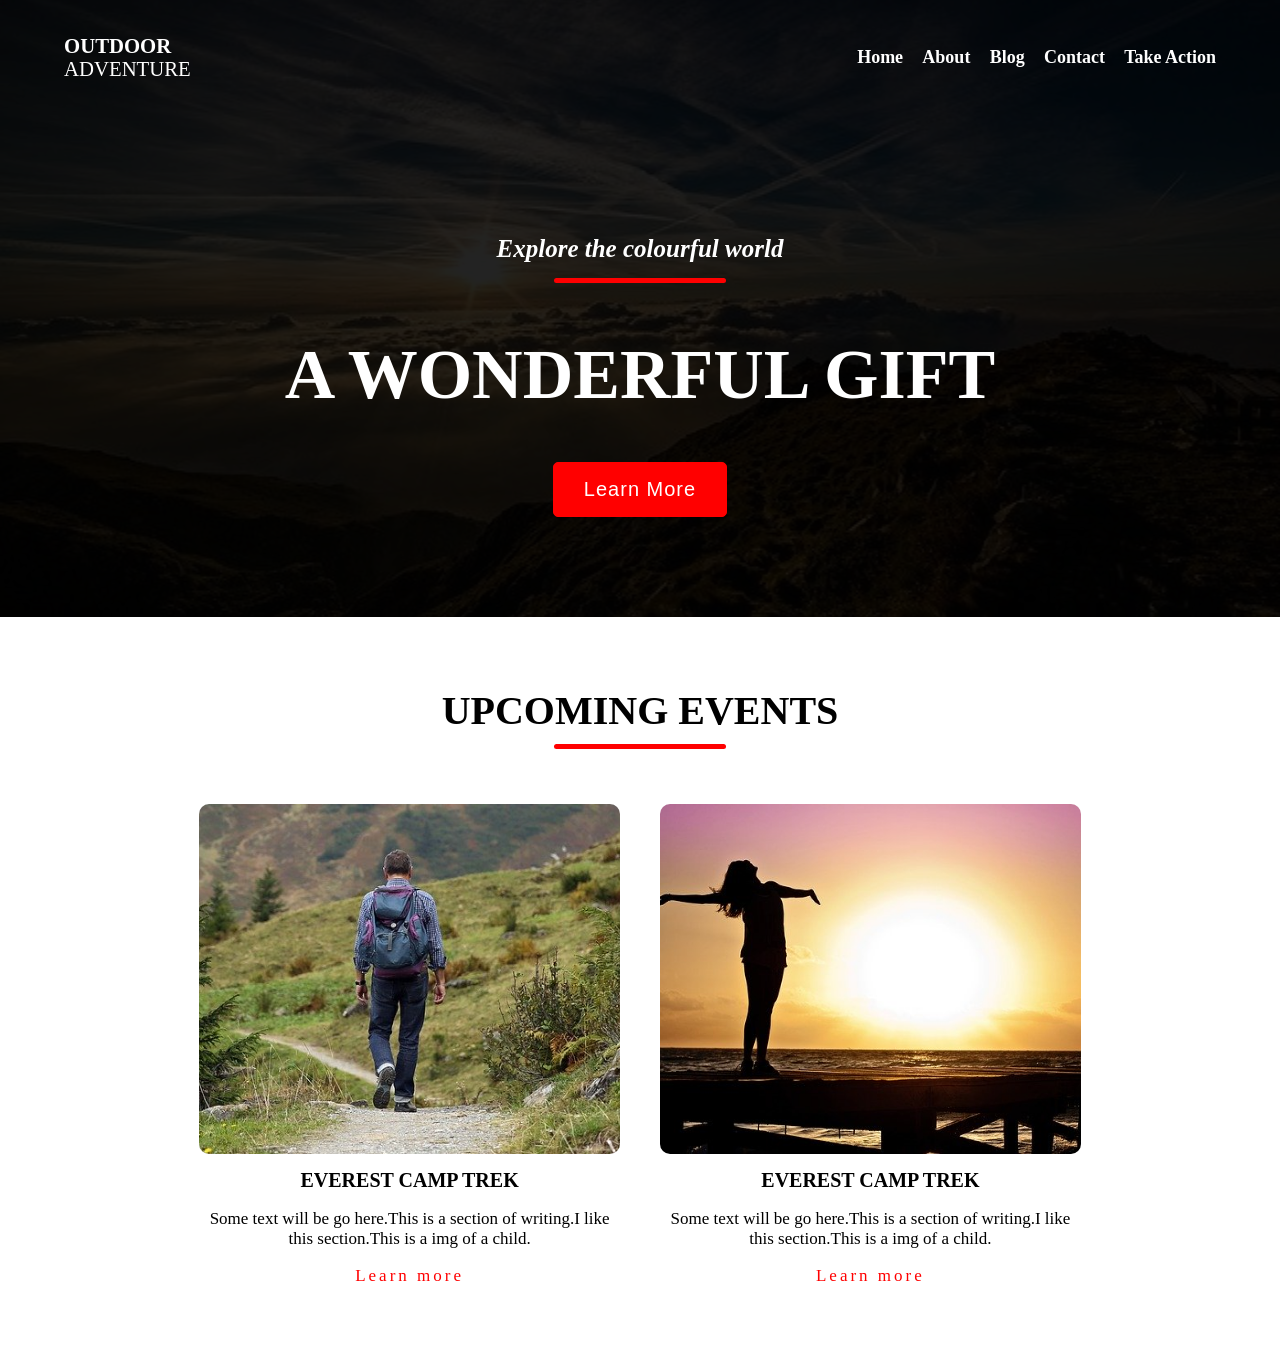
==== index.html @ 14bb8370 "first commit" ====
<!DOCTYPE html>
<html lang="en">
<head>
    <meta charset="UTF-8">
    <meta name="viewport" content="width=device-width, initial-scale=1.0">
    <link rel="stylesheet" href="./css/style.css">
    <title>Adventure world</title>
</head>
<body>
    <header>
       <div class="navbar">
            <div class="logo">
                <a href="index.html"><h5>OUTDOOR <br> <span>ADVENTURE</span></h5></a>
            </div>
            <nav>
                <ul>
                    <li> <a href="index.html">Home</a> </li>
                    <li> <a href="#">about</a> </li>
                    <li> <a href="#">Blog</a> </li>
                    <li> <a href="#">Contact</a> </li>
                    <li> <a href="#">Take Action</a> </li>
                </ul>
            </nav>
       </div>

        <!-- ======= banner section start ===== -->
         <div class="banner">
            <h4>Explore the colourful world </h4>
            <span  class="span"></span>
            <h1>A WONDERFUL GIFT </h1>
            <button>Learn More</button>
         </div>
    </header>

    <!-- ===== upcomming events====== -->
     <section>
        <div class="event-main banner">
            <h3>UPCOMING EVENTS</h3>
             <span class="span"></span>

             <div class="event">
                <div class="event-item">
                    <img src="./images/wanderer.jpg" alt="event">
                    <h5>EVEREST CAMP TREK</h5>
                    <p>Some text will be go here.This is a section of writing.I like this section.This is a img of a child.
                    </p>
                    <a href="#">Learn more</a>
                </div>
                <div class="event-item">
                    <img src="./images/woman.jpg" alt="event">
                    <h5>EVEREST CAMP TREK</h5>
                    <p>Some text will be go here.This is a section of writing.I like this section.This is a img of a child.
                    </p>
                    <a href="#">Learn more</a>
                </div>
             </div>



        </div>
     </section>

    
</body>
</html>
---- css/style.css ----
body{
    margin: 0;
    box-sizing: border-box;
    font-size: 17px;
}

img{
    max-width: 100%;
}


.span{
    height: 5px;
    width: 172px;
    display: inline-block;
    background: red;
    border-radius: 5px;
}

header{
    background-image: url(../images/dawn.jpg);
    background-repeat: no-repeat;
    background-position: center;
    background-size:cover;
    padding: 0 5% 0 5%;
    color: white;
    background-color: rgba(0, 0, 0, 0.863);
    background-blend-mode: multiply;
}

.navbar{
    display: flex;
    justify-content: space-between;
    align-items: center;
}

.logo{}
.logo a{
    color: white;
    text-decoration: none;
    font-size: 25px;
    display: inline-block;
}
.logo a h5{font-weight: 600;}
.logo a h5 span{
    font-weight: 100;
}

nav{}
nav ul{
    margin: 0;
    padding: 0;
    list-style: none;
}
nav ul li{
    display: inline-block;
}
nav ul li a{
    color: white;
    text-decoration: none;
    font-size: 18px;
    font-weight: 600;
    padding: 0 0 0 15px;
    text-transform: capitalize;
}

/* ==== banner section ==== */
.banner{
    text-align: center;
    padding: 50px 0 100px 0px;
}
.banner h4{
    font-size: 25px;
    font-style: italic;
    margin: 70px 0 5px 0;
}


.banner h1{
    font-size: 70px;
}
.banner button{
    background: red;
    border: 1px solid red;
    padding: 15px 30px;
    border-radius: 5px;
    color: white;
    font-size: 20px;
    letter-spacing: 1px;
}


/* === upcomming event ===== */
.event-main{
    padding: 50px 14%;
    text-align: center;
}
.event-main h3{
    font-size: 40px;
    margin: 20px 0 0 0;
}

.event{
    display: flex;
    margin: 30px 0 0 0;
}
.event-item{
    width: 50%;
    margin: 20px;
    /* text-align: center; */
}
.event-item img{
    height: 350px;
    width: 100%;
    object-fit: cover;
    border-radius: 10px;
}
.event-item h5{
    font-size: 20px;
    margin: 10px 0 0 0;
}
.event-item p{}
.event-item a{
    color: red;
    letter-spacing: 3px;
    text-decoration: none;
}
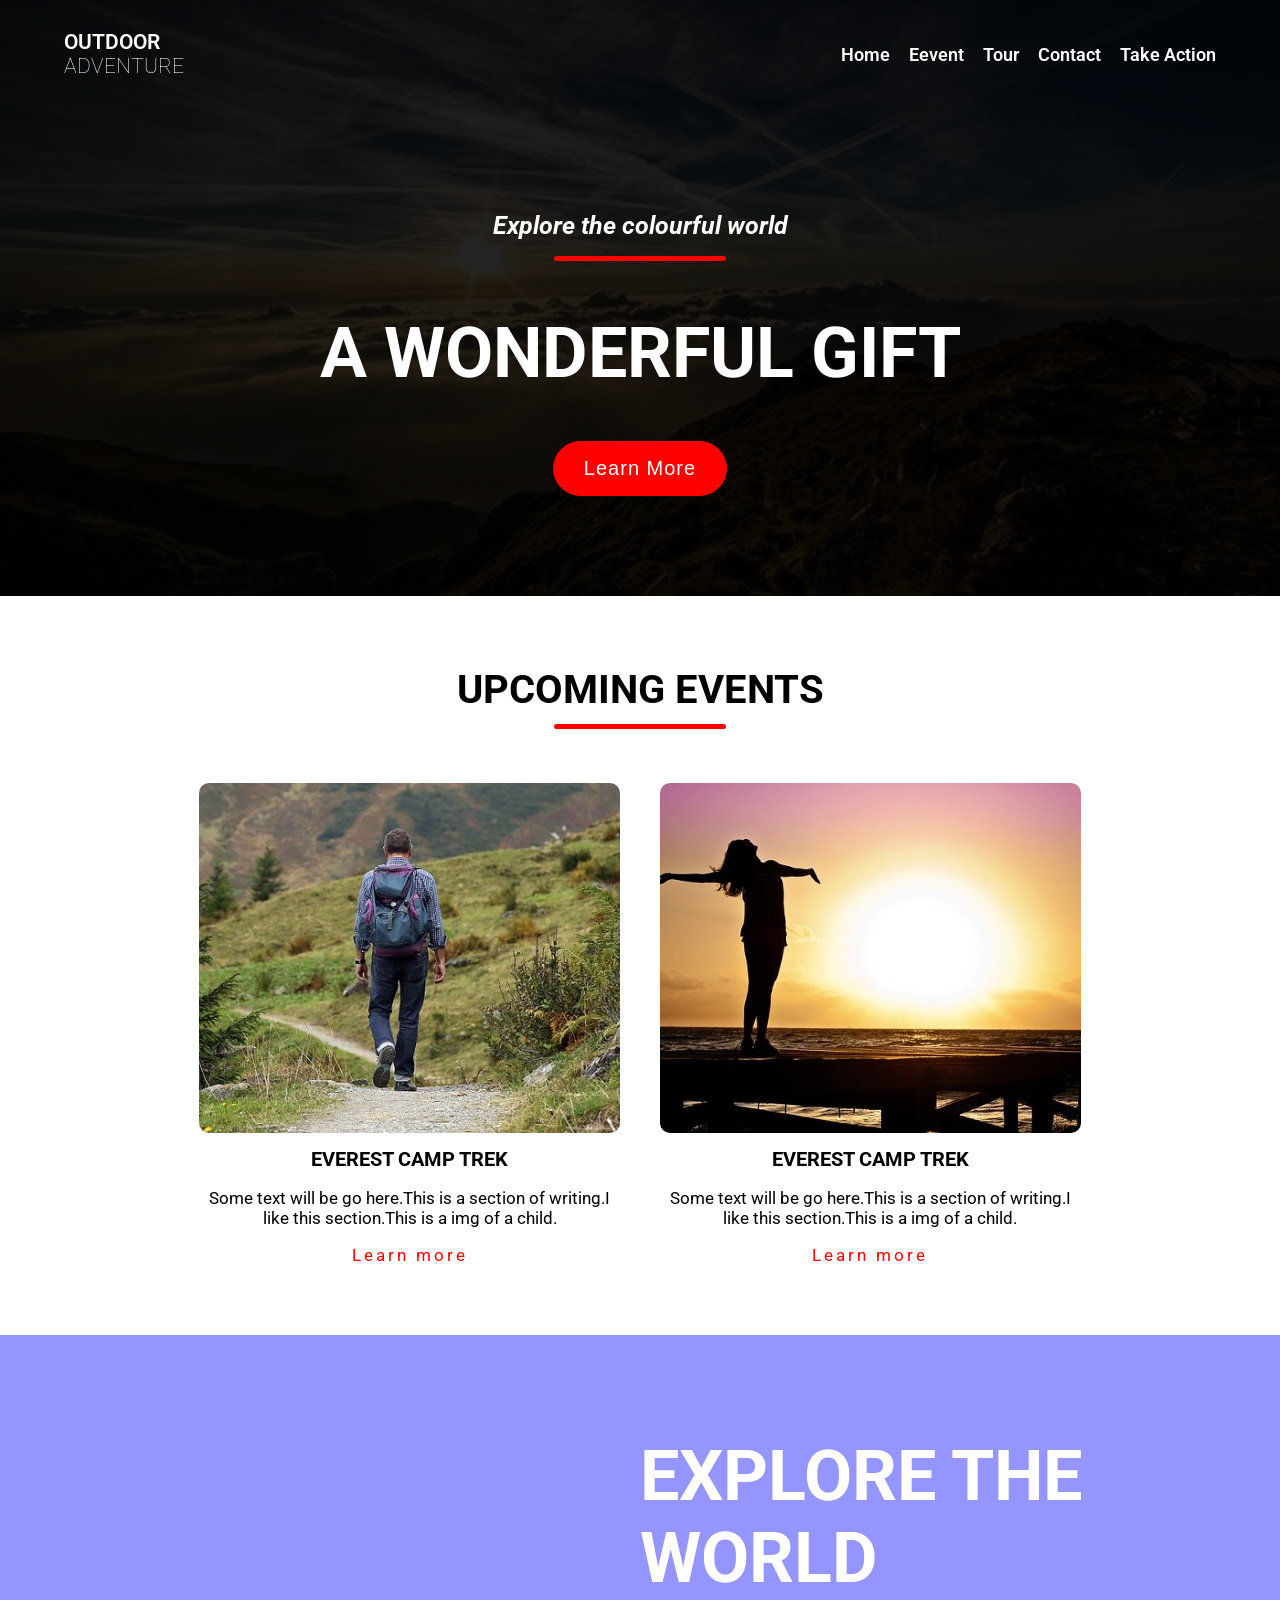
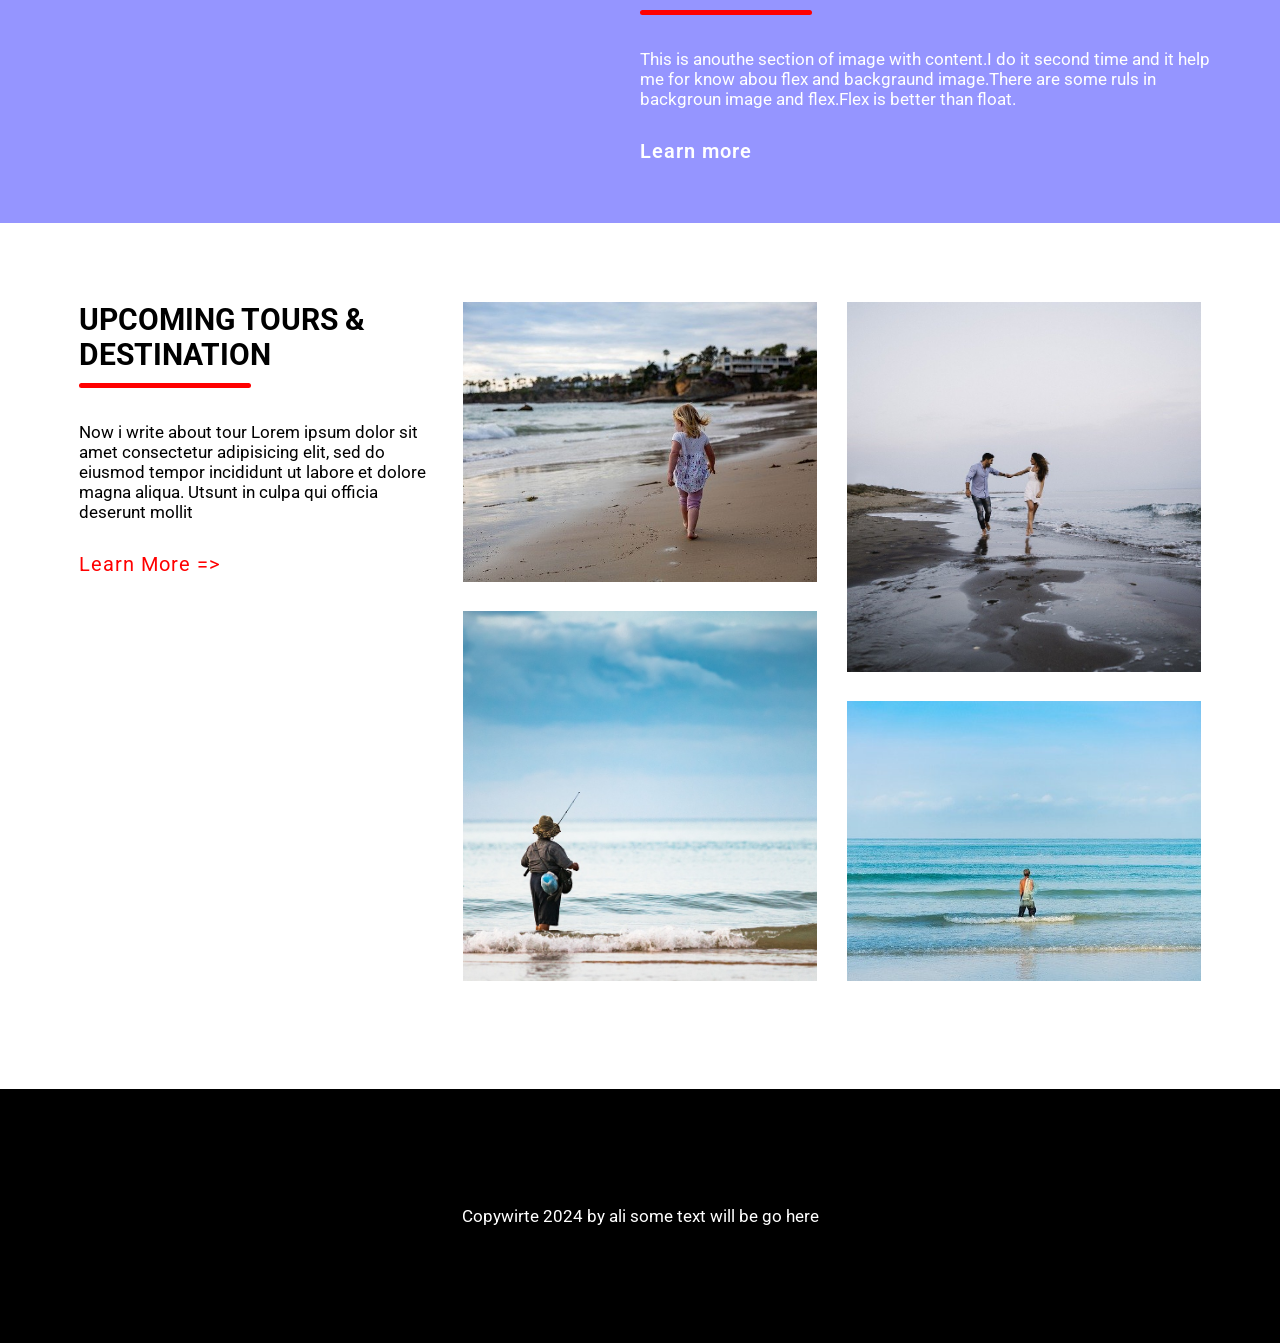
==== commit b359a319: "project done" ====
--- a/index.html
+++ b/index.html
@@ -8,15 +8,15 @@
 </head>
 <body>
     <header>
-       <div class="navbar">
+       <div  class="navbar">
             <div class="logo">
                 <a href="index.html"><h5>OUTDOOR <br> <span>ADVENTURE</span></h5></a>
             </div>
             <nav>
                 <ul>
                     <li> <a href="index.html">Home</a> </li>
-                    <li> <a href="#">about</a> </li>
-                    <li> <a href="#">Blog</a> </li>
+                    <li> <a href="#event">Eevent</a> </li>
+                    <li> <a href="#tour">Tour</a> </li>
                     <li> <a href="#">Contact</a> </li>
                     <li> <a href="#">Take Action</a> </li>
                 </ul>
@@ -33,11 +33,10 @@
     </header>
 
     <!-- ===== upcomming events====== -->
-     <section>
-        <div class="event-main banner">
+     <section id="event">
+        <div  class="event-main banner">
             <h3>UPCOMING EVENTS</h3>
              <span class="span"></span>
-
              <div class="event">
                 <div class="event-item">
                     <img src="./images/wanderer.jpg" alt="event">
@@ -54,12 +53,56 @@
                     <a href="#">Learn more</a>
                 </div>
              </div>
-
-
-
         </div>
      </section>
 
+     <!-- ====== EXPLORE THE WORLD section start ===== -->
+     <section>
+        <div class="explore">
+            <div class="exlopre-item"></div>
+            <div class="exlopre-item">
+                <h1>EXPLORE THE WORLD</h1>
+                <span class="span"></span>
+                <p>This is anouthe section of image with content.I do it second time and it help me for know abou flex and backgraund image.There are some ruls in backgroun image and flex.Flex is better than float.</p>
+                <a href="#">Learn more</a>
+            </div>
+        </div>
+
+     </section>
+
+     <!-- ====== TOURS & DESTINATION ======= -->
+      <section id="tour">
+        <div  class="tour-main">
+            <div class="tour">
+                <div class="tour-item">
+                    <h3>UPCOMING TOURS & DESTINATION</h3>
+                    <div class="span"></div>
+                    <p>Now i write about tour Lorem ipsum dolor sit amet consectetur adipisicing elit, sed do eiusmod tempor incididunt ut labore et dolore magna aliqua. Utsunt in culpa qui officia deserunt mollit
+                    </p>
+                    <a href="#">Learn more =></a>
+                </div>
+                <div class="tour-item">
+                    <img class="img-one" src="./images/child.jpg" alt="kicu dite pari">
+                    <img class="img-two" src="./images/fisherman.jpg" alt="kicu dite pari">
+                </div>
+                <div class="tour-item">
+                    <img class="img-two" src="./images/sea.jpg" alt="kicu dite pari">
+                    <img class="img-one" src="./images/fishermannet.jpg" alt="kicu dite pari">
+                </div>
+            </div>
+        </div>
+      </section>
+
+      <!-- footer -->
+       <footer>
+        <p>Copywirte 2024 by ali some text will be go here</p>
+       </footer>
+
+       <!-- some additonal work -->
+       <button class="bottom-to-top" onclick="topFunction()" id="myBtn" title="Go to top">Top</button>
     
+  <script src="./js/top.js"></script>
+  <script src="./js/navbar.js"></script>
+  
 </body>
 </html>
--- a/css/style.css
+++ b/css/style.css
@@ -1,14 +1,23 @@
+@import url('https://fonts.googleapis.com/css2?family=Roboto:wght@300;400;700;900&display=swap');
+
+html {
+    scroll-behavior: smooth;
+}
+
 body{
     margin: 0;
     box-sizing: border-box;
     font-size: 17px;
+    font-family: "Roboto", sans-serif;
 }
 
 img{
     max-width: 100%;
 }
 
-
+h1{
+    font-size: 70px;
+}
 .span{
     height: 5px;
     width: 172px;
@@ -32,7 +41,21 @@
     display: flex;
     justify-content: space-between;
     align-items: center;
-}
+    position: fixed;
+    left: 5%;
+    right: 5%;
+    background-color: transparent; 
+    transition: background-color 0.3s;
+    z-index: 1000; 
+}
+
+.navbar.scrolled {
+    background-color: rgb(0, 0, 0); 
+    left: 0%;
+    right: 0%;
+    padding: 0px 5%;
+}
+
 
 .logo{}
 .logo a{
@@ -41,7 +64,11 @@
     font-size: 25px;
     display: inline-block;
 }
-.logo a h5{font-weight: 600;}
+.logo a h5{
+    font-weight: 600;
+    margin: 30px 0 30px 0;
+}
+
 .logo a h5 span{
     font-weight: 100;
 }
@@ -68,27 +95,34 @@
 .banner{
     text-align: center;
     padding: 50px 0 100px 0px;
+   
 }
 .banner h4{
     font-size: 25px;
     font-style: italic;
-    margin: 70px 0 5px 0;
+    margin: 161px 0 5px 0;
 }
 
 
 .banner h1{
-    font-size: 70px;
+    
 }
 .banner button{
     background: red;
     border: 1px solid red;
     padding: 15px 30px;
-    border-radius: 5px;
+    border-radius:35px;
     color: white;
     font-size: 20px;
     letter-spacing: 1px;
-}
-
+    transition: all 0.3s linear;
+}
+
+.banner button:hover{
+    background: rgba(255, 0, 0, 0);
+    letter-spacing: 3px;
+   
+}
 
 /* === upcomming event ===== */
 .event-main{
@@ -124,4 +158,105 @@
     color: red;
     letter-spacing: 3px;
     text-decoration: none;
-}+}
+
+/* === EXPLORE THE WORLD section start ==== */
+.explore{
+    background-image: url(../images/father.jpg);
+    background-repeat: no-repeat;
+    background-position: center;
+    background-size:cover;
+    background-attachment:fixed;
+    background-color: rgba(0, 0, 255, 0.416);
+    background-blend-mode: multiply;
+    padding: 60px;
+    color: white;
+    display: flex;
+    justify-content: space-between;
+
+}
+.exlopre-item{
+    width: 50%;
+}
+.exlopre-item h1{
+   
+margin: 40px 0 0px 0px;
+}
+.exlopre-item p{
+    margin: 30px 0 30px 0;
+}
+.exlopre-item a{
+    font-size: 20px;
+    letter-spacing: 1px;
+    font-weight: 600;
+    color: white;
+    text-decoration: none;
+}
+
+/* ==== tour section=== */
+.tour-main{
+    padding: 5%;
+}
+.tour{
+    display: flex;
+    justify-content: space-between;
+}
+.tour-item{
+    width: 33%;
+    /* border: 1px solid; */
+    padding: 15px;
+}
+.tour-item h3{
+    font-size: 30px;
+    margin: 0 0 0px 0;
+}
+.tour-item p{
+    margin: 30px 0 30px 0;
+}
+.tour-item a{
+    text-decoration: none;
+    color: red;
+    letter-spacing: 1px;
+    font-size: 20px;
+    text-transform: capitalize;
+}
+.tour-item img{}
+.img-one{
+    height: 280px;
+    object-fit: cover;
+    margin: 0 0 25px 0;
+}
+.img-two{
+    height: 370px;
+    object-fit: cover;
+    margin: 0 0 25px 0;
+}
+
+/* footer */
+footer{
+    background-color: black;
+    color: white;
+    padding: 100px;
+    text-align: center;
+}
+
+/* additional work */
+.bottom-to-top {
+    display: none;
+    position: fixed;
+    bottom: 30px;
+    right: 30px;
+    z-index: 99;
+    font-size: 18px;
+    border: none;
+    outline: none;
+    background-color: red;
+    color: white;
+    cursor: pointer;
+    padding: 15px;
+    border-radius: 4px;
+  }
+  
+  .bottom-to-top:hover {
+    background-color: #555555dc;
+  }
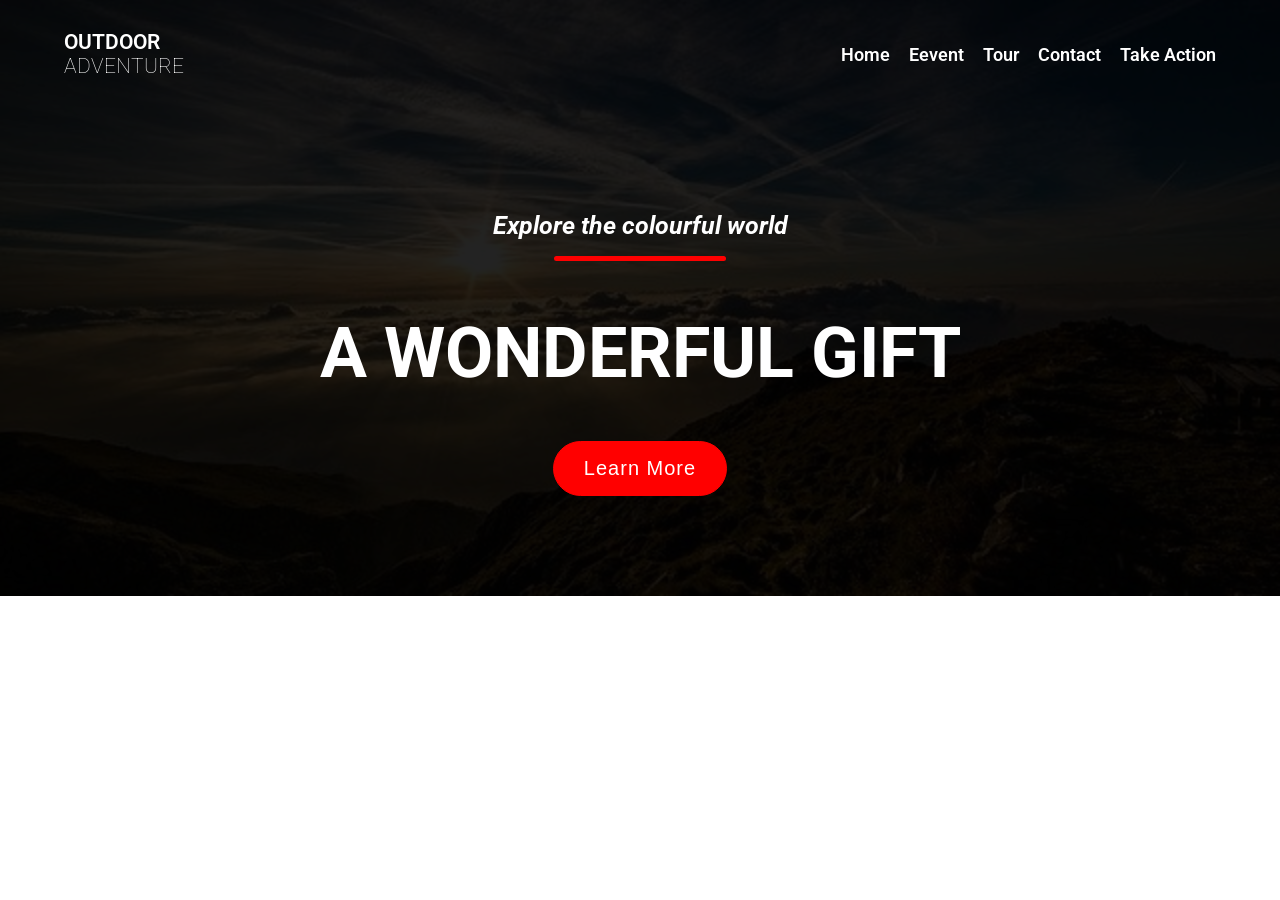
==== commit 782b1961: "responsive" ====
--- a/index.html
+++ b/index.html
@@ -17,7 +17,7 @@
                     <li> <a href="index.html">Home</a> </li>
                     <li> <a href="#event">Eevent</a> </li>
                     <li> <a href="#tour">Tour</a> </li>
-                    <li> <a href="#">Contact</a> </li>
+                    <li> <a href="constact.html">Contact</a> </li>
                     <li> <a href="#">Take Action</a> </li>
                 </ul>
             </nav>
@@ -33,7 +33,7 @@
     </header>
 
     <!-- ===== upcomming events====== -->
-     <section id="event">
+    <!-- <section id="event">
         <div  class="event-main banner">
             <h3>UPCOMING EVENTS</h3>
              <span class="span"></span>
@@ -54,10 +54,10 @@
                 </div>
              </div>
         </div>
-     </section>
+    </section> -->
 
      <!-- ====== EXPLORE THE WORLD section start ===== -->
-     <section>
+    <!-- <section>
         <div class="explore">
             <div class="exlopre-item"></div>
             <div class="exlopre-item">
@@ -68,10 +68,10 @@
             </div>
         </div>
 
-     </section>
+    </section> -->
 
      <!-- ====== TOURS & DESTINATION ======= -->
-      <section id="tour">
+    <!-- <section id="tour">
         <div  class="tour-main">
             <div class="tour">
                 <div class="tour-item">
@@ -91,15 +91,15 @@
                 </div>
             </div>
         </div>
-      </section>
+    </section> -->
 
       <!-- footer -->
-       <footer>
+    <!-- <footer>
         <p>Copywirte 2024 by ali some text will be go here</p>
-       </footer>
+    </footer> -->
 
-       <!-- some additonal work -->
-       <button class="bottom-to-top" onclick="topFunction()" id="myBtn" title="Go to top">Top</button>
+    <!-- some additonal work -->
+    <button class="bottom-to-top" onclick="topFunction()" id="myBtn" title="Go to top">Top</button>
     
   <script src="./js/top.js"></script>
   <script src="./js/navbar.js"></script>
--- a/css/style.css
+++ b/css/style.css
@@ -18,6 +18,7 @@
 h1{
     font-size: 70px;
 }
+
 .span{
     height: 5px;
     width: 172px;
@@ -259,4 +260,138 @@
   
   .bottom-to-top:hover {
     background-color: #555555dc;
-  }+  }
+
+
+  /* ====== media queries ====== */
+  /* mobile device */
+@media only screen and (max-width:668px){
+    h1{
+        font-size: 35px;
+    }   
+    .span{
+        height: 3px;
+        width: 140px;
+    }
+
+    .navbar{
+        display: block;
+    }
+    .logo a{
+        font-size: 18px;
+        display: block;
+        text-align: center;
+    }
+    .logo a h5{
+        margin: 15px 0 20px 0;
+    }
+    nav ul{
+        text-align: center;
+    }
+    nav ul li a{
+        font-size: 16px;
+        font-weight: 500;
+        padding: 0 5px 0 5px;
+    }
+
+    /* ==== banner section ==== */
+    .banner{
+        padding: 1px 0 60px 0px;
+    
+    }
+    .banner h4{
+        font-size: 17px;
+        margin: 161px 0 5px 0;
+    }
+    .banner button{
+        padding: 8px 24px;
+        font-size: 18px;
+    }
+}
+
+/* ======= landscape mobile, tab device ======= */
+@media only screen and (min-width:669px) and (max-width:768px){
+    h1{
+        font-size: 40px;
+    }   
+    .span{
+        height: 4px;
+        width: 150px;
+    }
+
+    .navbar{
+        display: block;
+    }
+
+    .logo a{
+        font-size: 19px;
+        display: block;
+        text-align: center;
+    }
+    .logo a h5{
+        margin: 20px 0 20px 0;
+    }
+    nav ul{
+        text-align: center;
+    }
+    nav ul li a{
+        font-size: 17px;
+        font-weight: 500;
+        padding: 0 5px 0 5px;
+    }
+
+    /* ==== banner section ==== */
+    .banner{
+        padding: 1px 0 60px 0px;
+    
+    }
+    .banner h4{
+        font-size: 18px;
+        margin: 161px 0 5px 0;
+    }
+    .banner button{
+        padding: 10px 24px;
+        font-size: 18px;
+    }
+   
+}
+
+/* ===== tab landscape, large tab, tv er moto choto mnitor / small monito */
+@media only screen and (min-width:769px) and (max-width:992px) {
+    h1{
+        font-size: 50px;
+    }   
+    .span{
+        height: 4px;
+        width: 150px;
+    }
+
+
+     /* ==== banner section ==== */
+    .banner h4{
+        font-size: 20px;
+        margin: 161px 0 5px 0;
+    }
+    .banner button{
+        padding: 12px 26px;
+        font-size: 20px;
+    }
+     
+}
+
+/* ===== samall monitor / small laptop ====== */
+@media only screen and (min-width:993px) and (max-width:1024px) {
+    h1{
+        font-size: 60px;
+    } 
+    
+}
+
+/* ===== large laptop and normal monitor (default desing bese on client requiremnts) ===== */
+/* @media only screen and (min-width:1025px) and (max-width:1440px) {
+    .navbar{
+        background-color:red;
+    } 
+} */
+
+/* ===== 1441px ==> large monitor (default desing) ===== */
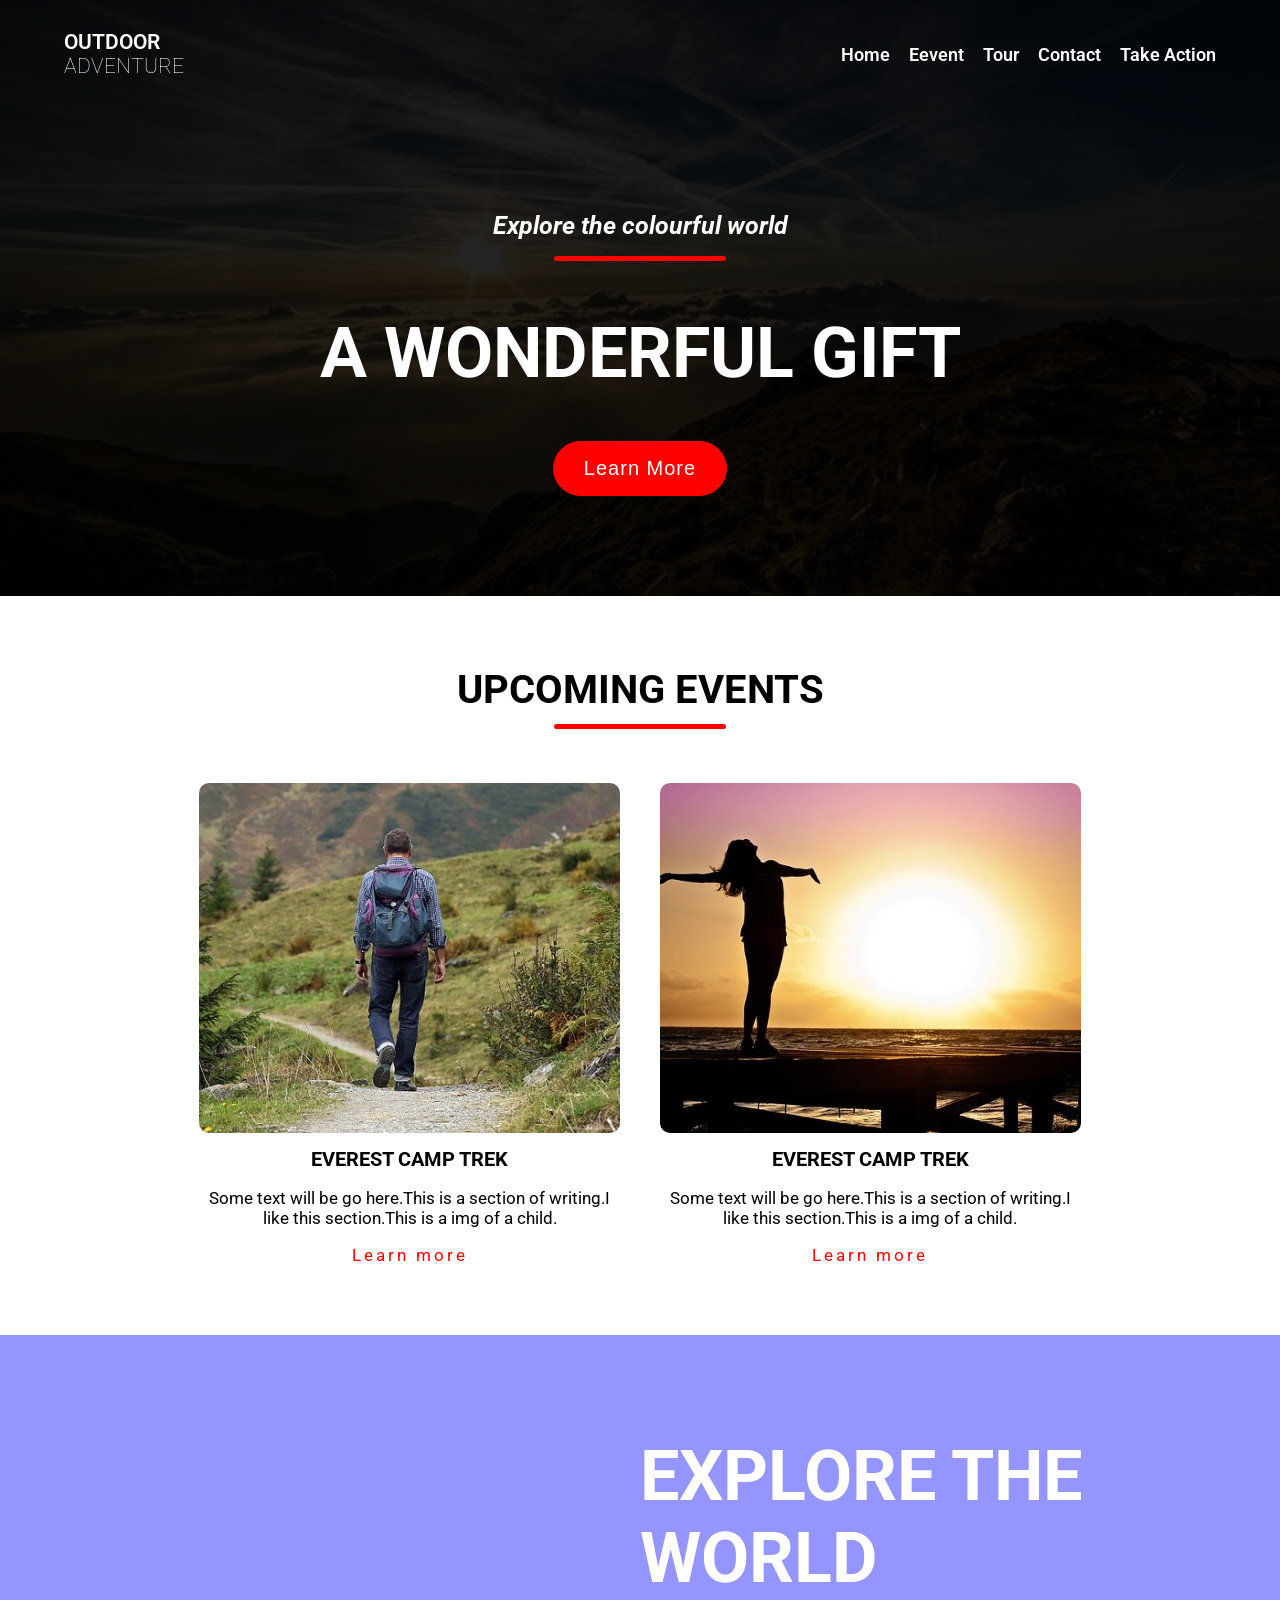
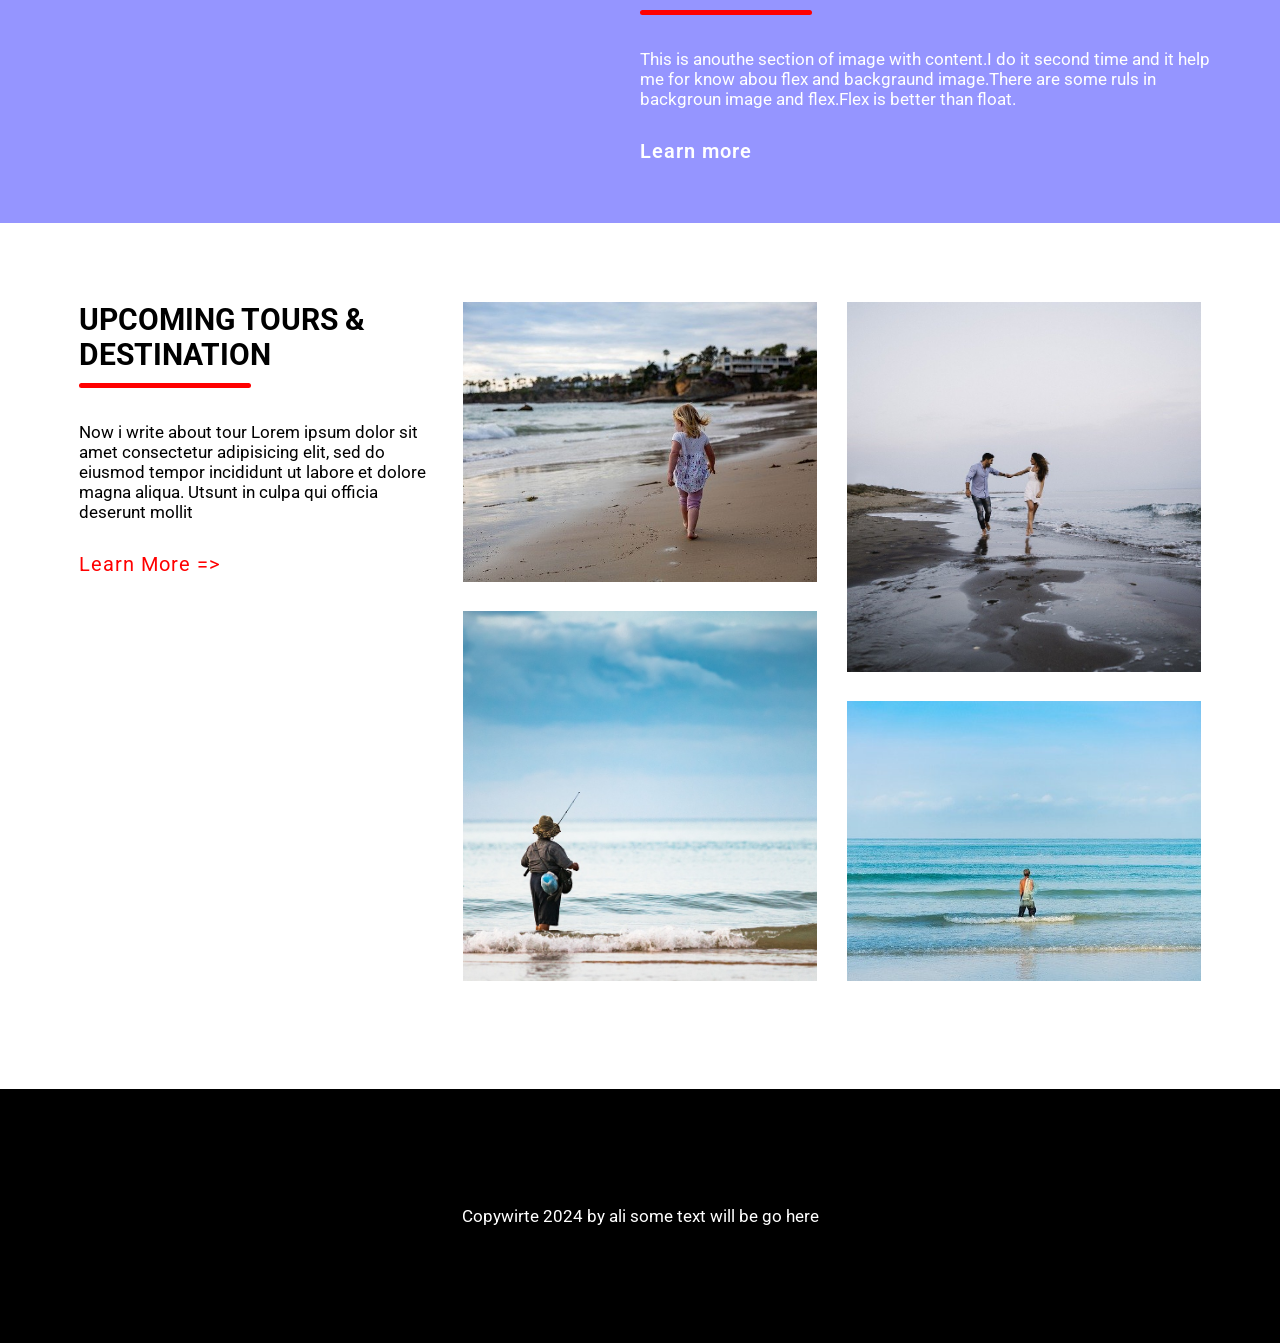
==== commit 091beff5: "responsive done" ====
--- a/index.html
+++ b/index.html
@@ -4,11 +4,13 @@
     <meta charset="UTF-8">
     <meta name="viewport" content="width=device-width, initial-scale=1.0">
     <link rel="stylesheet" href="./css/style.css">
+    <link rel="stylesheet" href="./css/home.media.css">
+
     <title>Adventure world</title>
 </head>
 <body>
     <header>
-       <div  class="navbar">
+       <div class="navbar">
             <div class="logo">
                 <a href="index.html"><h5>OUTDOOR <br> <span>ADVENTURE</span></h5></a>
             </div>
@@ -33,7 +35,7 @@
     </header>
 
     <!-- ===== upcomming events====== -->
-    <!-- <section id="event">
+    <section id="event">
         <div  class="event-main banner">
             <h3>UPCOMING EVENTS</h3>
              <span class="span"></span>
@@ -54,10 +56,10 @@
                 </div>
              </div>
         </div>
-    </section> -->
+    </section> 
 
      <!-- ====== EXPLORE THE WORLD section start ===== -->
-    <!-- <section>
+    <section>
         <div class="explore">
             <div class="exlopre-item"></div>
             <div class="exlopre-item">
@@ -67,11 +69,10 @@
                 <a href="#">Learn more</a>
             </div>
         </div>
-
-    </section> -->
+    </section>
 
      <!-- ====== TOURS & DESTINATION ======= -->
-    <!-- <section id="tour">
+    <section id="tour">
         <div  class="tour-main">
             <div class="tour">
                 <div class="tour-item">
@@ -81,22 +82,22 @@
                     </p>
                     <a href="#">Learn more =></a>
                 </div>
-                <div class="tour-item">
+                <div class="tour-item mobile-special">
                     <img class="img-one" src="./images/child.jpg" alt="kicu dite pari">
                     <img class="img-two" src="./images/fisherman.jpg" alt="kicu dite pari">
                 </div>
-                <div class="tour-item">
+                <div class="tour-item mobile-special">
                     <img class="img-two" src="./images/sea.jpg" alt="kicu dite pari">
                     <img class="img-one" src="./images/fishermannet.jpg" alt="kicu dite pari">
                 </div>
             </div>
         </div>
-    </section> -->
+    </section>
 
       <!-- footer -->
-    <!-- <footer>
+    <footer>
         <p>Copywirte 2024 by ali some text will be go here</p>
-    </footer> -->
+    </footer>
 
     <!-- some additonal work -->
     <button class="bottom-to-top" onclick="topFunction()" id="myBtn" title="Go to top">Top</button>
--- a/css/style.css
+++ b/css/style.css
@@ -1,3 +1,10 @@
+/*
+* Prefixed by https://autoprefixer.github.io
+* PostCSS: v8.4.14,
+* Autoprefixer: v10.4.7
+* Browsers: last 4 version
+*/
+
 @import url('https://fonts.googleapis.com/css2?family=Roboto:wght@300;400;700;900&display=swap');
 
 html {
@@ -6,7 +13,8 @@
 
 body{
     margin: 0;
-    box-sizing: border-box;
+    -webkit-box-sizing: border-box;
+            box-sizing: border-box;
     font-size: 17px;
     font-family: "Roboto", sans-serif;
 }
@@ -39,13 +47,21 @@
 }
 
 .navbar{
-    display: flex;
-    justify-content: space-between;
-    align-items: center;
+    display: -webkit-box;
+    display: -ms-flexbox;
+    display: flex;
+    -webkit-box-pack: justify;
+        -ms-flex-pack: justify;
+            justify-content: space-between;
+    -webkit-box-align: center;
+        -ms-flex-align: center;
+            align-items: center;
     position: fixed;
     left: 5%;
     right: 5%;
     background-color: transparent; 
+    -webkit-transition: background-color 0.3s; 
+    -o-transition: background-color 0.3s; 
     transition: background-color 0.3s;
     z-index: 1000; 
 }
@@ -57,8 +73,6 @@
     padding: 0px 5%;
 }
 
-
-.logo{}
 .logo a{
     color: white;
     text-decoration: none;
@@ -74,7 +88,6 @@
     font-weight: 100;
 }
 
-nav{}
 nav ul{
     margin: 0;
     padding: 0;
@@ -104,10 +117,6 @@
     margin: 161px 0 5px 0;
 }
 
-
-.banner h1{
-    
-}
 .banner button{
     background: red;
     border: 1px solid red;
@@ -116,6 +125,8 @@
     color: white;
     font-size: 20px;
     letter-spacing: 1px;
+    -webkit-transition: all 0.3s linear;
+    -o-transition: all 0.3s linear;
     transition: all 0.3s linear;
 }
 
@@ -136,6 +147,8 @@
 }
 
 .event{
+    display: -webkit-box;
+    display: -ms-flexbox;
     display: flex;
     margin: 30px 0 0 0;
 }
@@ -147,14 +160,15 @@
 .event-item img{
     height: 350px;
     width: 100%;
-    object-fit: cover;
+    -o-object-fit: cover;
+       object-fit: cover;
     border-radius: 10px;
 }
 .event-item h5{
     font-size: 20px;
     margin: 10px 0 0 0;
 }
-.event-item p{}
+
 .event-item a{
     color: red;
     letter-spacing: 3px;
@@ -172,8 +186,12 @@
     background-blend-mode: multiply;
     padding: 60px;
     color: white;
-    display: flex;
-    justify-content: space-between;
+    display: -webkit-box;
+    display: -ms-flexbox;
+    display: flex;
+    -webkit-box-pack: justify;
+        -ms-flex-pack: justify;
+            justify-content: space-between;
 
 }
 .exlopre-item{
@@ -199,8 +217,12 @@
     padding: 5%;
 }
 .tour{
-    display: flex;
-    justify-content: space-between;
+    display: -webkit-box;
+    display: -ms-flexbox;
+    display: flex;
+    -webkit-box-pack: justify;
+        -ms-flex-pack: justify;
+            justify-content: space-between;
 }
 .tour-item{
     width: 33%;
@@ -221,15 +243,17 @@
     font-size: 20px;
     text-transform: capitalize;
 }
-.tour-item img{}
+
 .img-one{
     height: 280px;
-    object-fit: cover;
+    -o-object-fit: cover;
+       object-fit: cover;
     margin: 0 0 25px 0;
 }
 .img-two{
     height: 370px;
-    object-fit: cover;
+    -o-object-fit: cover;
+       object-fit: cover;
     margin: 0 0 25px 0;
 }
 
@@ -261,137 +285,3 @@
   .bottom-to-top:hover {
     background-color: #555555dc;
   }
-
-
-  /* ====== media queries ====== */
-  /* mobile device */
-@media only screen and (max-width:668px){
-    h1{
-        font-size: 35px;
-    }   
-    .span{
-        height: 3px;
-        width: 140px;
-    }
-
-    .navbar{
-        display: block;
-    }
-    .logo a{
-        font-size: 18px;
-        display: block;
-        text-align: center;
-    }
-    .logo a h5{
-        margin: 15px 0 20px 0;
-    }
-    nav ul{
-        text-align: center;
-    }
-    nav ul li a{
-        font-size: 16px;
-        font-weight: 500;
-        padding: 0 5px 0 5px;
-    }
-
-    /* ==== banner section ==== */
-    .banner{
-        padding: 1px 0 60px 0px;
-    
-    }
-    .banner h4{
-        font-size: 17px;
-        margin: 161px 0 5px 0;
-    }
-    .banner button{
-        padding: 8px 24px;
-        font-size: 18px;
-    }
-}
-
-/* ======= landscape mobile, tab device ======= */
-@media only screen and (min-width:669px) and (max-width:768px){
-    h1{
-        font-size: 40px;
-    }   
-    .span{
-        height: 4px;
-        width: 150px;
-    }
-
-    .navbar{
-        display: block;
-    }
-
-    .logo a{
-        font-size: 19px;
-        display: block;
-        text-align: center;
-    }
-    .logo a h5{
-        margin: 20px 0 20px 0;
-    }
-    nav ul{
-        text-align: center;
-    }
-    nav ul li a{
-        font-size: 17px;
-        font-weight: 500;
-        padding: 0 5px 0 5px;
-    }
-
-    /* ==== banner section ==== */
-    .banner{
-        padding: 1px 0 60px 0px;
-    
-    }
-    .banner h4{
-        font-size: 18px;
-        margin: 161px 0 5px 0;
-    }
-    .banner button{
-        padding: 10px 24px;
-        font-size: 18px;
-    }
-   
-}
-
-/* ===== tab landscape, large tab, tv er moto choto mnitor / small monito */
-@media only screen and (min-width:769px) and (max-width:992px) {
-    h1{
-        font-size: 50px;
-    }   
-    .span{
-        height: 4px;
-        width: 150px;
-    }
-
-
-     /* ==== banner section ==== */
-    .banner h4{
-        font-size: 20px;
-        margin: 161px 0 5px 0;
-    }
-    .banner button{
-        padding: 12px 26px;
-        font-size: 20px;
-    }
-     
-}
-
-/* ===== samall monitor / small laptop ====== */
-@media only screen and (min-width:993px) and (max-width:1024px) {
-    h1{
-        font-size: 60px;
-    } 
-    
-}
-
-/* ===== large laptop and normal monitor (default desing bese on client requiremnts) ===== */
-/* @media only screen and (min-width:1025px) and (max-width:1440px) {
-    .navbar{
-        background-color:red;
-    } 
-} */
-
-/* ===== 1441px ==> large monitor (default desing) ===== */
--- a/css/home.media.css
+++ b/css/home.media.css
@@ -0,0 +1,373 @@
+/* ====== media queries ====== */
+  /* mobile device */
+  @media only screen and (max-width:668px){
+    h1{
+        font-size: 35px;
+    }   
+    .span{
+        height: 3px;
+        width: 140px;
+    }
+
+    .navbar{
+        display: block;
+    }
+    .logo a{
+        font-size: 18px;
+        display: block;
+        text-align: center;
+    }
+    .logo a h5{
+        margin: 15px 0 20px 0;
+    }
+    nav ul{
+        text-align: center;
+    }
+    nav ul li a{
+        font-size: 16px;
+        font-weight: 500;
+        padding: 0 5px 0 5px;
+    }
+
+    /* ==== banner section ==== */
+    .banner{
+        padding: 1px 0 60px 0px;
+    
+    }
+    .banner h4{
+        font-size: 17px;
+        margin: 161px 0 5px 0;
+    }
+    .banner button{
+        padding: 8px 24px;
+        font-size: 18px;
+    }
+
+    /* === upcomming event ===== */
+    .event-main{
+        padding: 20px 2%;
+    }
+    .event-main h3{
+        font-size: 20px;
+        margin: 10px 0 0 0;
+    }
+
+    .event{
+        display: block;
+        margin: 10px 0 0 0;
+    }
+    .event-item{
+        width: 100%;
+        margin: 15px auto;
+    }
+    .event-item img{
+        height: 220px;
+    }
+    .event-item h5{
+        font-size: 18px;
+    }
+
+    /* === EXPLORE THE WORLD section start ==== */
+    .explore{
+        padding: 10px;
+        display: block;
+
+    }
+    .exlopre-item{
+        width: 100%;
+    }
+    .exlopre-item h1{
+        margin: 20px 0 0px 0px;
+    }
+    .exlopre-item p{
+        margin: 20px 0 20px 0;
+    }
+    .exlopre-item a{
+        font-size: 18px;
+        font-weight: 500;
+    }
+    
+    /* ==== tour section=== */
+    .tour-main{
+        padding: 4%;
+    }
+    .tour{
+        display: block;
+        -webkit-box-pack: justify;
+            -ms-flex-pack: justify;
+                justify-content: space-between;
+    }
+    .tour-item{
+        width: 100%;
+        padding: 0px 0 12px 0;
+       
+    }
+    .mobile-special{
+        display: -ms-grid;
+        display: grid;
+        -ms-grid-columns: 1fr 12px 1fr;
+        grid-template-columns: repeat(2,1fr);
+        grid-gap: 12px;
+    }
+
+    .tour-item h3{
+        font-size: 20px;
+        margin: 20px 0 0px 0;
+    }
+    .tour-item p{
+        margin: 20px 0 20px 0;
+    }
+    .tour-item a{
+        font-size: 18px;
+        margin: 0 0 20px 0;
+        display: inline-block;
+    }
+    .tour-item img{
+        margin: 0;
+    }
+    .img-one{
+        height: 150px;
+        margin: 0 auto;
+    }
+    .img-two{
+        height: 150px;
+        margin: 0 auto;
+    }
+
+
+    
+    /* ======= footer ======== */
+    footer{
+        padding: 10px;
+    }
+
+}
+
+/* ======= landscape mobile, tab device ======= */
+@media only screen and (min-width:669px) and (max-width:768px){
+    h1{
+        font-size: 40px;
+    }   
+    .span{
+        height: 4px;
+        width: 150px;
+    }
+
+    .navbar{
+        display: block;
+    }
+
+    .logo a{
+        font-size: 19px;
+        display: block;
+        text-align: center;
+    }
+    .logo a h5{
+        margin: 20px 0 20px 0;
+    }
+    nav ul{
+        text-align: center;
+    }
+    nav ul li a{
+        font-size: 17px;
+        font-weight: 500;
+        padding: 0 5px 0 5px;
+    }
+
+    /* ==== banner section ==== */
+    .banner{
+        padding: 1px 0 60px 0px;
+    
+    }
+    .banner h4{
+        font-size: 18px;
+        margin: 161px 0 5px 0;
+    }
+    .banner button{
+        padding: 10px 24px;
+        font-size: 18px;
+    }
+
+     /* === upcomming event ===== */
+     .event-main{
+        padding: 40px 5%;
+    }
+    .event-main h3{
+        font-size: 25px;
+        margin: 15px 0 0 0;
+    }
+
+    .event{
+        display: block;
+        margin: 20px 0 0 0;
+    }
+    .event-item{
+        width: 100%;
+        margin: 25px auto;
+    }
+    .event-item img{
+        height: 300px;
+    }
+    .event-item h5{
+        font-size: 20px;
+    }
+
+    /* === EXPLORE THE WORLD section start ==== */
+    .explore{
+        padding: 30px;
+        display: block;
+
+    }
+    .exlopre-item{
+        width: 100%;
+    }
+    .exlopre-item h1{
+        margin: 30px 0 30px 0px;
+    }
+    .exlopre-item p{
+        margin: 20px 0 20px 0;
+    }
+    .exlopre-item a{
+        font-size: 18px;
+        font-weight: 500;
+    }
+   
+    
+    /* ==== tour section=== */
+    .tour-main{
+        padding: 5%;
+    }
+    .tour{
+        display: block;
+    }
+    .tour-item{
+        width: 100%;
+        padding: 0px 0 20px 0;
+       
+    }
+    .mobile-special{
+        display: -ms-grid;
+        display: grid;
+        -ms-grid-columns: 1fr 20px 1fr;
+        grid-template-columns: repeat(2,1fr);
+        grid-gap: 20px;
+    }
+
+    .tour-item h3{
+        font-size: 25px;
+        margin: 25px 0 0px 0;
+    }
+   
+    
+   
+    .img-one{
+        height: 250px;
+        width: 100%;
+        margin: 0 auto;
+    }
+    .img-two{
+        height: 250px;
+        width: 100%;
+        margin: 0 auto;
+    }
+
+    /* footer */
+    footer{
+        padding: 50px 10px;
+    }
+}
+
+/* ===== tab landscape, large tab, tv er moto choto mnitor / small monito */
+@media only screen and (min-width:769px) and (max-width:992px) {
+    h1{
+        font-size: 50px;
+    }   
+    .span{
+        height: 4px;
+        width: 150px;
+    }
+
+
+     /* ==== banner section ==== */
+    .banner h4{
+        font-size: 20px;
+        margin: 161px 0 5px 0;
+    }
+    .banner button{
+        padding: 12px 26px;
+        font-size: 20px;
+    }
+     
+    /* === upcomming event ===== */
+    .event-main{
+        padding: 40px 5%;
+        
+    }
+    .event-main h3{
+        font-size: 30px;
+    }
+    
+    .event-item img{
+        height: 320px;
+    }
+
+    /* === EXPLORE THE WORLD section start ==== */
+    .explore{
+        padding: 40px;
+    }
+   
+    .exlopre-item h1{
+        margin: 20px 0 0px 0px;
+    }
+
+     
+    /* ==== tour section=== */
+    .tour-main{
+        padding: 5%;
+    }
+   
+    .tour-item{
+        width: 100%;
+        padding: 0 10px 0  10px;
+       
+    }
+    .mobile-special{
+        display: -ms-grid;
+        display: grid;
+        -ms-grid-columns: 1fr 20px 1fr;
+        grid-template-columns: repeat(2,1fr);
+        grid-gap: 20px;
+    }
+
+    .tour-item h3{
+        font-size: 25px;
+        margin: 0px 0 0px 0;
+    }
+    .img-one{
+        height: 250px;
+        width: 100%;
+        margin: 0 auto;
+    }
+    .img-two{
+        height: 250px;
+        width: 100%;
+        margin: 0 auto;
+    }
+}
+
+/* ===== samall monitor / small laptop ====== */
+@media only screen and (min-width:993px) and (max-width:1024px) {
+    h1{
+        font-size: 60px;
+    } 
+    
+}
+
+/* ===== large laptop and normal monitor (default desing bese on client requiremnts) ===== */
+/* @media only screen and (min-width:1025px) and (max-width:1440px) {
+    .navbar{
+        background-color:red;
+    } 
+} */
+
+/* ===== 1441px ==> large monitor (default desing) ===== */
